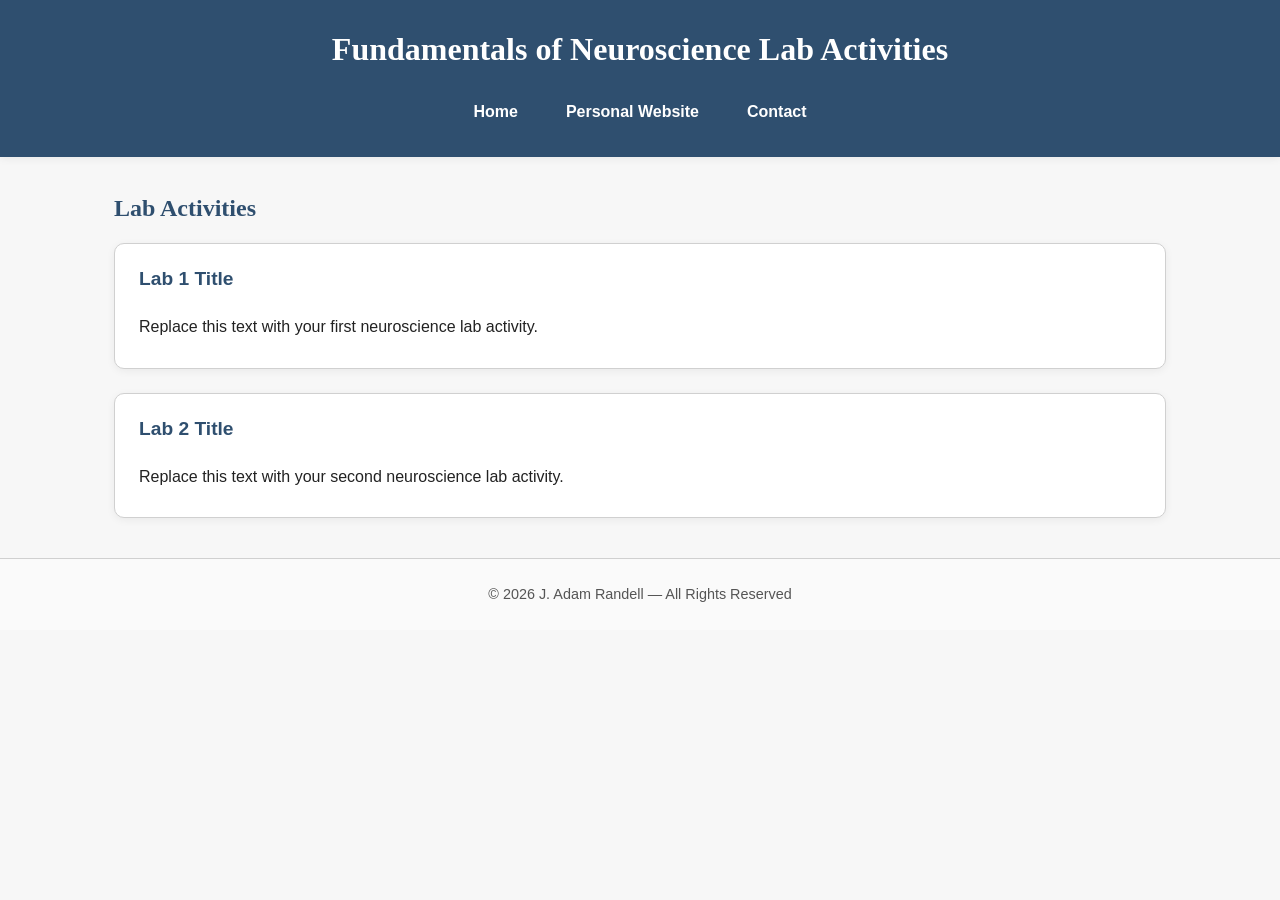
==== neuroscience.html @ f085316b "Add files via upload" ====
<!DOCTYPE html>
<html lang="en">
<head>
    <meta charset="UTF-8">
    <title>Fundamentals of Neuroscience Lab Activities</title>
    <link rel="stylesheet" href="style.css">
</head>

<body>

<header class="site-header">
    <h1>Fundamentals of Neuroscience Lab Activities</h1>

    <nav class="nav">
        <a href="index.html" class="nav-link">Home</a>
        <a href="https://jadamrandell.github.io/jarandell/" class="nav-link" target="_blank">Personal Website</a>
        <a href="mailto:jrandell4@uco.edu" class="nav-link">Contact</a>
    </nav>
</header>

<main class="main">

    <section class="section">
        <div class="section-header">
            <h2>Lab Activities</h2>
        </div>

        <div class="lab-card">
            <h3>Lab 1 Title</h3>
            <p>Replace this text with your first neuroscience lab activity.</p>
        </div>

        <div class="lab-card">
            <h3>Lab 2 Title</h3>
            <p>Replace this text with your second neuroscience lab activity.</p>
        </div>

    </section>

</main>

<footer class="site-footer">
    © 2026 J. Adam Randell — All Rights Reserved
</footer>

</body>
</html>
---- style.css ----
:root {
    --bg: #f7f7f7;
    --text: #222;
    --accent: #2f4f6f;
    --accent-soft: #e3edf7;
    --card-bg: #ffffff;
    --border: #d0d0d0;
    --max-width: 1100px;
    --radius: 10px;
    --shadow: 0 2px 8px rgba(0,0,0,0.06);
}

* {
    box-sizing: border-box;
}

body {
    margin: 0;
    font-family: "Segoe UI", sans-serif;
    background: var(--bg);
    color: var(--text);
    line-height: 1.6;
}

/* Header */
.site-header {
    background: var(--accent);
    color: white;
    padding: 1.5rem 0;
    box-shadow: var(--shadow);
}

.site-header h1 {
    margin: 0;
    font-family: "Merriweather", serif;
    font-size: 2rem;
    text-align: center;
}

/* Navigation */
.nav {
    display: flex;
    justify-content: center;
    gap: 1rem;
    margin-top: 1rem;
    flex-wrap: wrap;
}

.nav a {
    color: white;
    text-decoration: none;
    padding: 0.5rem 1rem;
    border-radius: 999px;
    transition: background 0.2s;
    font-weight: 600;
}

.nav a:hover {
    background: rgba(255,255,255,0.2);
}

.nav a.active {
    background: rgba(255,255,255,0.3);
}

/* Main layout */
.main {
    max-width: var(--max-width);
    margin: 2rem auto;
    padding: 0 1.5rem;
}

/* Section */
.section {
    margin-bottom: 2.5rem;
}

.section-header h2 {
    font-family: "Merriweather", serif;
    font-size: 1.5rem;
    color: var(--accent);
    margin-bottom: 1rem;
}

/* Lab blocks */
.lab-card {
    background: var(--card-bg);
    border: 1px solid var(--border);
    border-radius: var(--radius);
    padding: 1.25rem 1.5rem;
    margin-bottom: 1.5rem;
    box-shadow: var(--shadow);
}

.lab-card h3 {
    margin-top: 0;
    color: var(--accent);
    font-size: 1.2rem;
}

.lab-card p {
    margin-bottom: 0.5rem;
}

/* Footer */
.site-footer {
    text-align: center;
    padding: 1.5rem;
    font-size: 0.9rem;
    color: #555;
    border-top: 1px solid var(--border);
    background: #fafafa;
}

/* Lab Menu Card */
.lab-menu-card {
    background: var(--accent-soft);
    border: 1px solid rgba(47, 79, 111, 0.15);
    border-radius: 12px;
    padding: 1.75rem 2rem;
    box-shadow: var(--shadow);
    margin-bottom: 2.5rem;
}

.lab-menu-card p {
    font-size: 1rem;
    margin-bottom: 1.5rem;
    color: var(--text);
}

/* Button container */
.lab-menu-buttons {
    display: grid;
    grid-template-columns: 1fr;
    gap: 1rem;
}

/* Individual buttons */
.lab-menu-button {
    display: block;
    text-align: center;
    background: var(--accent);
    color: #ffffff;
    padding: 0.75rem 1rem;
    border-radius: 8px;
    font-weight: 600;
    text-decoration: none;
    transition: background 0.2s ease, transform 0.15s ease;
}

.lab-menu-button:hover {
    background: #3b5f80;
    transform: translateY(-2px);
}

/* Responsive: turn buttons into two columns on larger screens */
@media (min-width: 700px) {
    .lab-menu-buttons {
        grid-template-columns: 1fr 1fr;
    }
}

.lab-button {
    display: inline-block;
    background: var(--accent);
    color: #ffffff;
    padding: 0.6rem 1.1rem;
    border-radius: 8px;
    font-weight: 600;
    text-decoration: none;
    margin-top: 0.75rem;
    transition: background 0.2s ease, transform 0.15s ease;
}

.lab-button:hover {
    background: #3b5f80;
    transform: translateY(-2px);
}
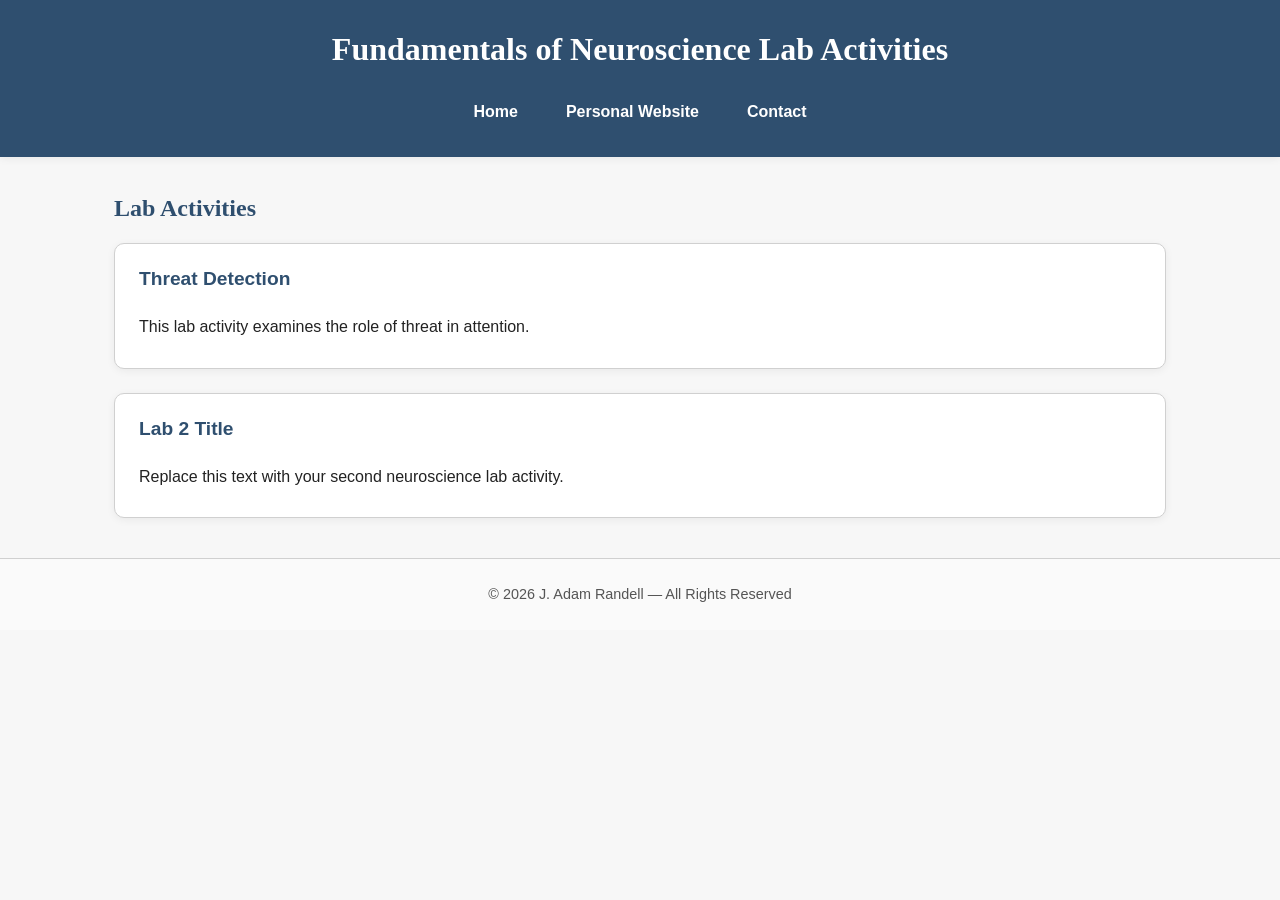
==== commit 36522a45: "Update neuroscience.html" ====
--- a/neuroscience.html
+++ b/neuroscience.html
@@ -26,8 +26,8 @@
         </div>
 
         <div class="lab-card">
-            <h3>Lab 1 Title</h3>
-            <p>Replace this text with your first neuroscience lab activity.</p>
+            <h3>Threat Detection</h3>
+            <p>This lab activity examines the role of threat in attention.</p>
         </div>
 
         <div class="lab-card">
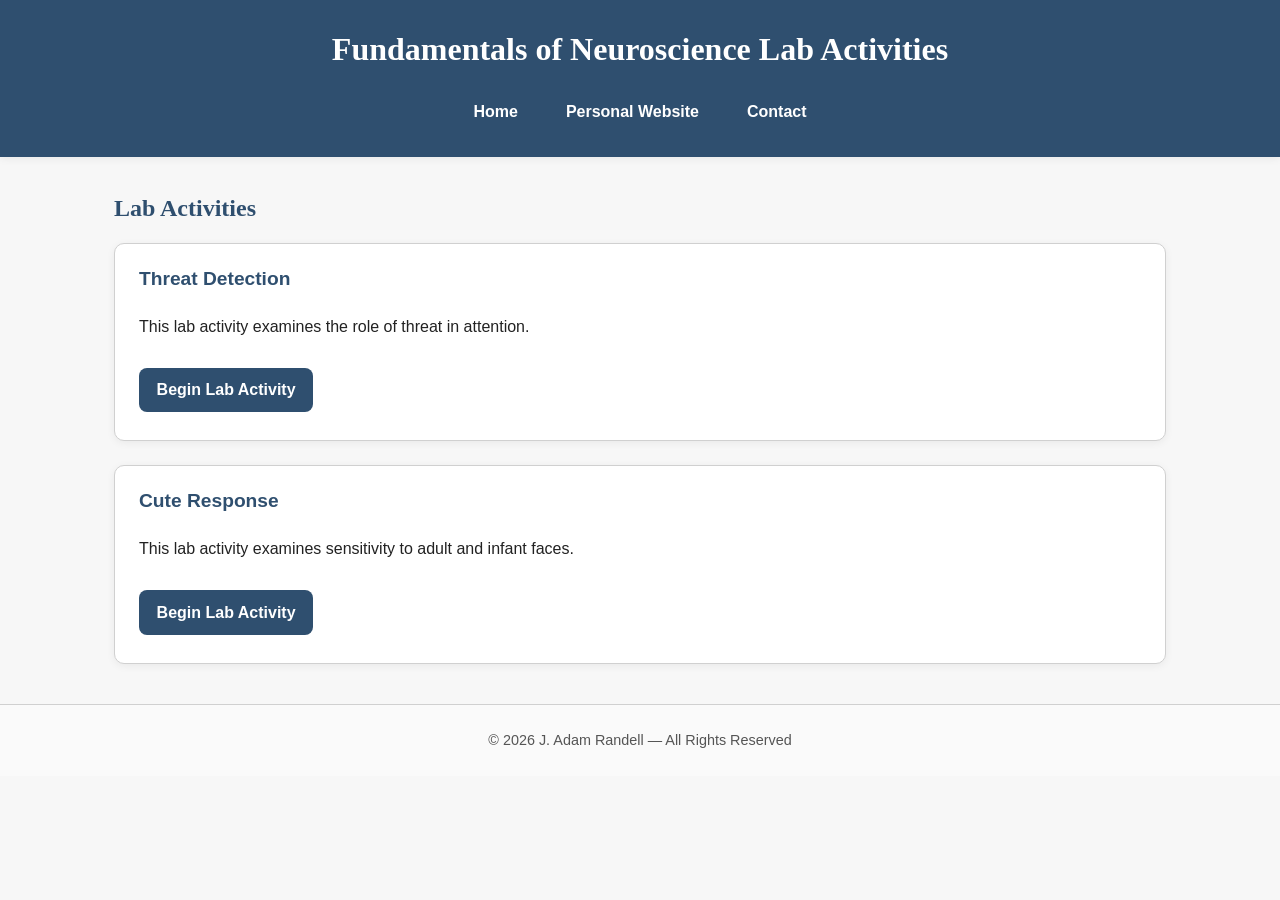
==== commit d7ce687e: "Update neuroscience.html" ====
--- a/neuroscience.html
+++ b/neuroscience.html
@@ -28,12 +28,14 @@
         <div class="lab-card">
             <h3>Threat Detection</h3>
             <p>This lab activity examines the role of threat in attention.</p>
+            <p><a href="https://www.psytoolkit.org/c/3.7.2/survey?s=N522c" class="lab-button" target="_blank">Begin Lab Activity</a></p>
         </div>
 
         <div class="lab-card">
-            <h3>Lab 2 Title</h3>
-            <p>Replace this text with your second neuroscience lab activity.</p>
-        </div>
+            <h3>Cute Response</h3>
+            <p>This lab activity examines sensitivity to adult and infant faces.</p>
+            <p><a href="https://www.psytoolkit.org/c/3.7.2/survey?s=CxVL4" class="lab-button" target="_blank">Begin Lab Activity</a></p>
+       </div>
 
     </section>
 
